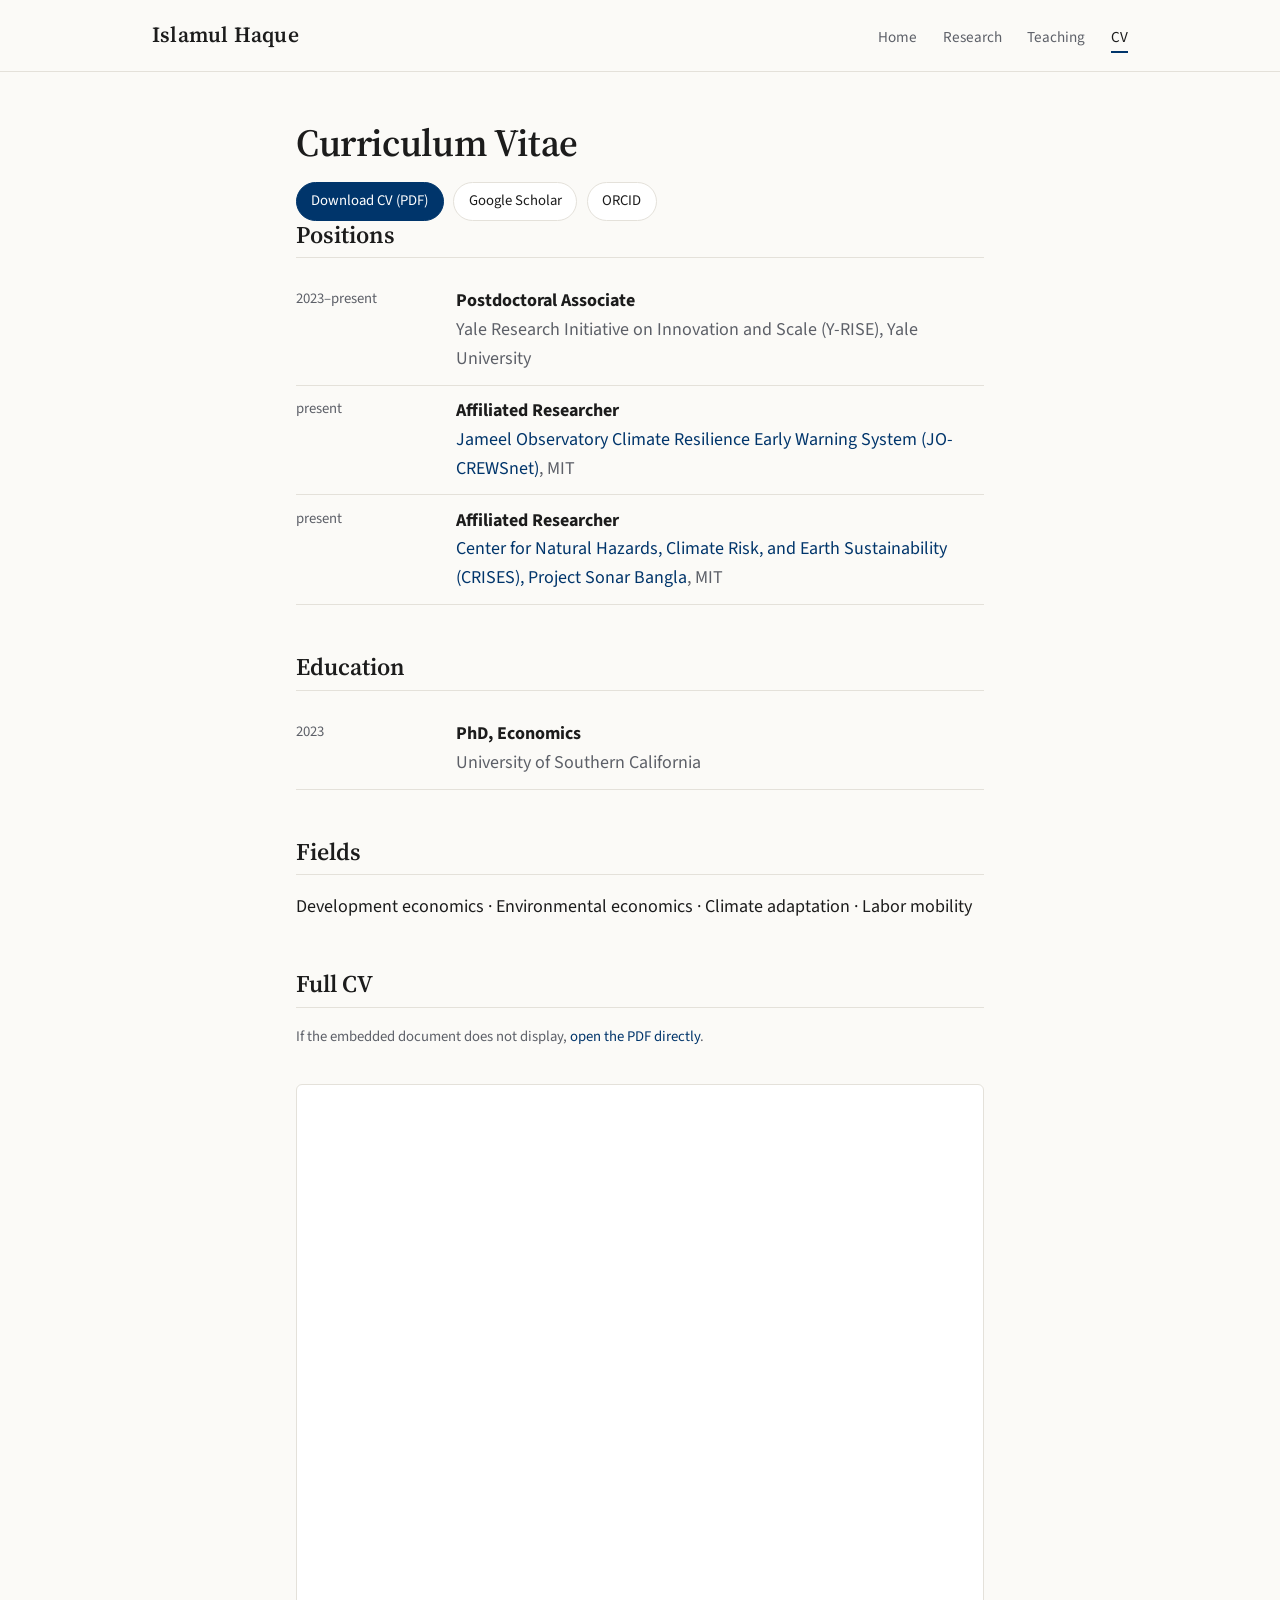
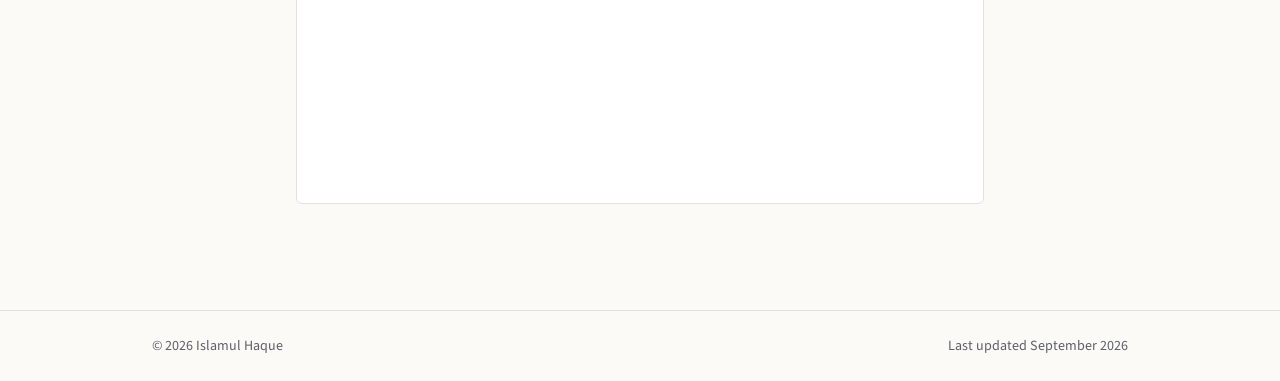
==== cv.html @ ca8a9d82 "Add files via upload" ====
<!DOCTYPE html>
<html lang="en">
<head>
<meta charset="utf-8">
<meta name="viewport" content="width=device-width, initial-scale=1">
<title>CV — Islamul Haque</title>
<meta name="description" content="Curriculum vitae of Islamul Haque, Postdoctoral Associate at Y-RISE, Yale University.">
<link rel="icon" href="favicon.svg" type="image/svg+xml">
<link rel="preconnect" href="https://fonts.googleapis.com">
<link rel="preconnect" href="https://fonts.gstatic.com" crossorigin>
<link href="https://fonts.googleapis.com/css2?family=Source+Sans+3:wght@400;500;600&family=Source+Serif+4:opsz,wght@8..60,400;8..60,600&display=swap" rel="stylesheet">
<link rel="stylesheet" href="style.css">
</head>
<body>

<header class="site-header">
  <div class="inner">
    <a class="brand" href="index.html">Islamul Haque</a>
    <nav class="nav" aria-label="Primary">
      <a href="index.html">Home</a>
      <a href="research.html">Research</a>
      <a href="teaching.html">Teaching</a>
      <a href="cv.html" aria-current="page">CV</a>
    </nav>
  </div>
</header>

<main class="measure">
  <h1>Curriculum Vitae</h1>
  <ul class="links" style="margin-top:1rem">
    <li><a class="primary" href="cv/Islamul_Haque_CV.pdf">Download CV (PDF)</a></li>
    <li><a href="https://scholar.google.com/citations?user=nuevPPMAAAAJ&amp;hl=en">Google Scholar</a></li>
    <li><a href="https://orcid.org/0009-0000-2946-0447">ORCID</a></li>
  </ul>

  <h2>Positions</h2>
  <div class="cv-section">
    <div class="when">2023–present</div>
    <div><strong>Postdoctoral Associate</strong><br><span class="muted">Yale Research Initiative on Innovation and Scale (Y-RISE), Yale University</span></div>
  </div>
  <div class="cv-section">
    <div class="when">present</div>
    <div><strong>Affiliated Researcher</strong><br><span class="muted"><a href="https://jo-crewsnet.mit.edu/">Jameel Observatory Climate Resilience Early Warning System (JO-CREWSnet)</a>, MIT</span></div>
  </div>
  <div class="cv-section">
    <div class="when">present</div>
    <div><strong>Affiliated Researcher</strong><br><span class="muted"><a href="https://crises.mit.edu/bangladesh/">Center for Natural Hazards, Climate Risk, and Earth Sustainability (CRISES), Project Sonar Bangla</a>, MIT</span></div>
  </div>

  <h2>Education</h2>
  <div class="cv-section">
    <div class="when">2023</div>
    <div><strong>PhD, Economics</strong><br><span class="muted">University of Southern California</span></div>
  </div>

  <h2>Fields</h2>
  <p>Development economics · Environmental economics · Climate adaptation · Labor mobility</p>

  <h2>Full CV</h2>
  <p class="muted small">If the embedded document does not display, <a href="cv/Islamul_Haque_CV.pdf">open the PDF directly</a>.</p>
  <iframe class="cv-frame" src="cv/Islamul_Haque_CV.pdf" title="Curriculum vitae of Islamul Haque"></iframe>
</main>

<footer class="site-footer">
  <div class="inner">
    <span>© 2026 Islamul Haque</span>
    <span>Last updated September 2026</span>
  </div>
</footer>

</body>
</html>
---- style.css ----
/* Islamul Haque — academic site stylesheet */
:root {
  --bg: #fbfaf7;
  --surface: #ffffff;
  --ink: #1c1c1c;
  --muted: #5d6068;
  --line: #e4e1da;
  --accent: #00356b;      /* Yale blue */
  --accent-soft: #e8eef6;
  --tag: #f1efe9;
  --measure: 46rem;
  --font-serif: "Source Serif 4", Georgia, "Times New Roman", serif;
  --font-sans: "Source Sans 3", "Source Sans Pro", -apple-system, "Segoe UI", Helvetica, Arial, sans-serif;
}

* { box-sizing: border-box; }
html { -webkit-text-size-adjust: 100%; scroll-behavior: smooth; }
body {
  margin: 0;
  background: var(--bg);
  color: var(--ink);
  font-family: var(--font-sans);
  font-size: 1.125rem;
  line-height: 1.6;
}
a { color: var(--accent); text-decoration: none; }
a:hover { text-decoration: underline; text-underline-offset: 3px; }
img { max-width: 100%; display: block; }

/* Header */
.site-header {
  border-bottom: 1px solid var(--line);
  background: var(--bg);
}
.site-header .inner {
  max-width: 64rem;
  margin: 0 auto;
  padding: 1.1rem 1.5rem;
  display: flex;
  align-items: baseline;
  justify-content: space-between;
  gap: 1rem;
  flex-wrap: wrap;
}
.brand {
  font-family: var(--font-serif);
  font-size: 1.35rem;
  font-weight: 600;
  color: var(--ink);
  letter-spacing: 0.01em;
}
.brand:hover { text-decoration: none; color: var(--accent); }
.nav { display: flex; gap: 1.6rem; font-size: 0.95rem; }
.nav a { color: var(--muted); padding-bottom: 2px; border-bottom: 2px solid transparent; }
.nav a:hover { color: var(--ink); text-decoration: none; }
.nav a[aria-current="page"] { color: var(--ink); border-bottom-color: var(--accent); }

/* Layout */
main { max-width: 64rem; margin: 0 auto; padding: 3rem 1.5rem 4rem; }
.measure { max-width: var(--measure); }
h1, h2, h3 { font-family: var(--font-serif); font-weight: 600; line-height: 1.2; margin: 0; }
h1 { font-size: 2.4rem; letter-spacing: -0.01em; }
h2 { font-size: 1.5rem; margin: 3rem 0 1.1rem; padding-bottom: 0.5rem; border-bottom: 1px solid var(--line); }
h2:first-of-type { margin-top: 0; }
h3 { font-size: 1.15rem; }
p { margin: 0 0 1rem; }
.lede { font-size: 1.15rem; color: var(--muted); font-family: var(--font-serif); margin-bottom: 1.4rem; }
.muted { color: var(--muted); }
.small { font-size: 0.92rem; }

/* Home hero */
.hero {
  display: grid;
  grid-template-columns: 220px 1fr;
  gap: 2.5rem;
  align-items: start;
  margin-bottom: 3rem;
}
.hero .photo img {
  width: 220px; height: 260px; object-fit: cover;
  border-radius: 4px;
  box-shadow: 0 1px 2px rgba(0,0,0,.08), 0 8px 24px rgba(0,0,0,.08);
}
.hero .photo .placeholder {
  width: 220px; height: 260px; border-radius: 4px;
  background: var(--accent-soft); color: var(--accent);
  display: flex; align-items: center; justify-content: center;
  font-size: 0.85rem; text-align: center; padding: 1rem;
}
.hero .title { font-size: 1.05rem; color: var(--muted); margin: 0.4rem 0 1.2rem; }

.links { display: flex; flex-wrap: wrap; gap: 0.6rem; margin: 1.4rem 0 0; padding: 0; list-style: none; }
.links a {
  display: inline-block; padding: 0.42rem 0.9rem;
  border: 1px solid var(--line); border-radius: 999px;
  background: var(--surface); color: var(--ink); font-size: 0.92rem;
}
.links a:hover { border-color: var(--accent); color: var(--accent); text-decoration: none; }
.links a.primary { background: var(--accent); border-color: var(--accent); color: #fff; }
.links a.primary:hover { background: #002a55; color: #fff; }

/* Cards */
.card {
  background: var(--accent-soft);
  border-top: 3px solid var(--accent);
  padding: 1.4rem 1.6rem 1.5rem;
  margin: 0 0 1.5rem;
}
.card .kicker {
  font-size: 0.78rem; letter-spacing: 0.12em; text-transform: uppercase;
  color: var(--accent); font-weight: 600; margin-bottom: 0.5rem;
}

/* Fields / two-column info */
.info-grid {
  display: grid; grid-template-columns: 1fr 1fr; gap: 2rem;
  margin-top: 2.5rem;
}
.info-grid dl { margin: 0; }
.info-grid dt { font-weight: 600; font-size: 0.8rem; letter-spacing: 0.1em; text-transform: uppercase; color: var(--muted); margin-top: 1rem; }
.info-grid dt:first-child { margin-top: 0; }
.info-grid dd { margin: 0.2rem 0 0; }

/* Papers */
.paper { padding: 1.3rem 0; border-bottom: 1px solid var(--line); }
.paper:last-child { border-bottom: none; }
.paper h3 { margin-bottom: 0.3rem; }
.paper h3 a { color: var(--ink); }
.paper h3 a:hover { color: var(--accent); }
.paper .meta { color: var(--muted); font-size: 0.95rem; margin-bottom: 0.4rem; }
.paper .summary { margin-bottom: 0.6rem; }
.tag {
  display: inline-block; font-size: 0.74rem; letter-spacing: 0.08em; text-transform: uppercase;
  background: var(--tag); color: var(--muted); padding: 0.15rem 0.55rem; border-radius: 3px;
  margin-left: 0.4rem; vertical-align: middle; font-weight: 600;
}
.tag.jmp { background: var(--accent); color: #fff; }
.actions { display: flex; flex-wrap: wrap; gap: 0.9rem; font-size: 0.92rem; align-items: center; }
.actions a { font-weight: 500; }
details { margin-top: 0.5rem; }
details summary {
  cursor: pointer; color: var(--accent); font-size: 0.92rem; font-weight: 500;
  list-style: none; display: inline-flex; align-items: center; gap: 0.35rem;
}
details summary::-webkit-details-marker { display: none; }
details summary::before { content: "+"; font-weight: 600; width: 0.9em; display: inline-block; }
details[open] summary::before { content: "–"; }
details .abstract { margin-top: 0.6rem; padding: 0.9rem 1.1rem; background: var(--surface); border: 1px solid var(--line); border-radius: 4px; font-size: 0.97rem; }
details .abstract p:last-child { margin-bottom: 0; }

ul.plain { list-style: none; padding: 0; margin: 0; }
ul.plain li { padding: 0.55rem 0; border-bottom: 1px solid var(--line); }
ul.plain li:last-child { border-bottom: none; }

/* Teaching */
.course { padding: 0.9rem 0; border-bottom: 1px solid var(--line); display: grid; grid-template-columns: 9rem 1fr; gap: 1rem; }
.course:last-child { border-bottom: none; }
.course .term { color: var(--muted); font-size: 0.92rem; padding-top: 0.15rem; }
.course .name { font-weight: 600; }

/* CV */
.cv-frame { width: 100%; height: 80vh; border: 1px solid var(--line); border-radius: 6px; background: #fff; margin-top: 1.2rem; }
.cv-section { display: grid; grid-template-columns: 9rem 1fr; gap: 1rem; padding: 0.7rem 0; border-bottom: 1px solid var(--line); }
.cv-section:last-child { border-bottom: none; }
.cv-section .when { color: var(--muted); font-size: 0.92rem; }

/* Footer */
.site-footer { border-top: 1px solid var(--line); margin-top: 2rem; }
.site-footer .inner {
  max-width: 64rem; margin: 0 auto; padding: 1.5rem;
  display: flex; justify-content: space-between; gap: 1rem; flex-wrap: wrap;
  color: var(--muted); font-size: 0.88rem;
}

/* Responsive */
@media (max-width: 720px) {
  main { padding: 2rem 1.2rem 3rem; }
  h1 { font-size: 1.9rem; }
  .hero { grid-template-columns: 1fr; gap: 1.5rem; }
  .hero .photo img, .hero .photo .placeholder { width: 160px; height: 190px; }
  .info-grid { grid-template-columns: 1fr; gap: 1.2rem; }
  .course, .cv-section { grid-template-columns: 1fr; gap: 0.2rem; }
  .nav { gap: 1.1rem; }
}
@media print {
  .site-header, .site-footer, .links, .actions { display: none; }
  body { background: #fff; }
}
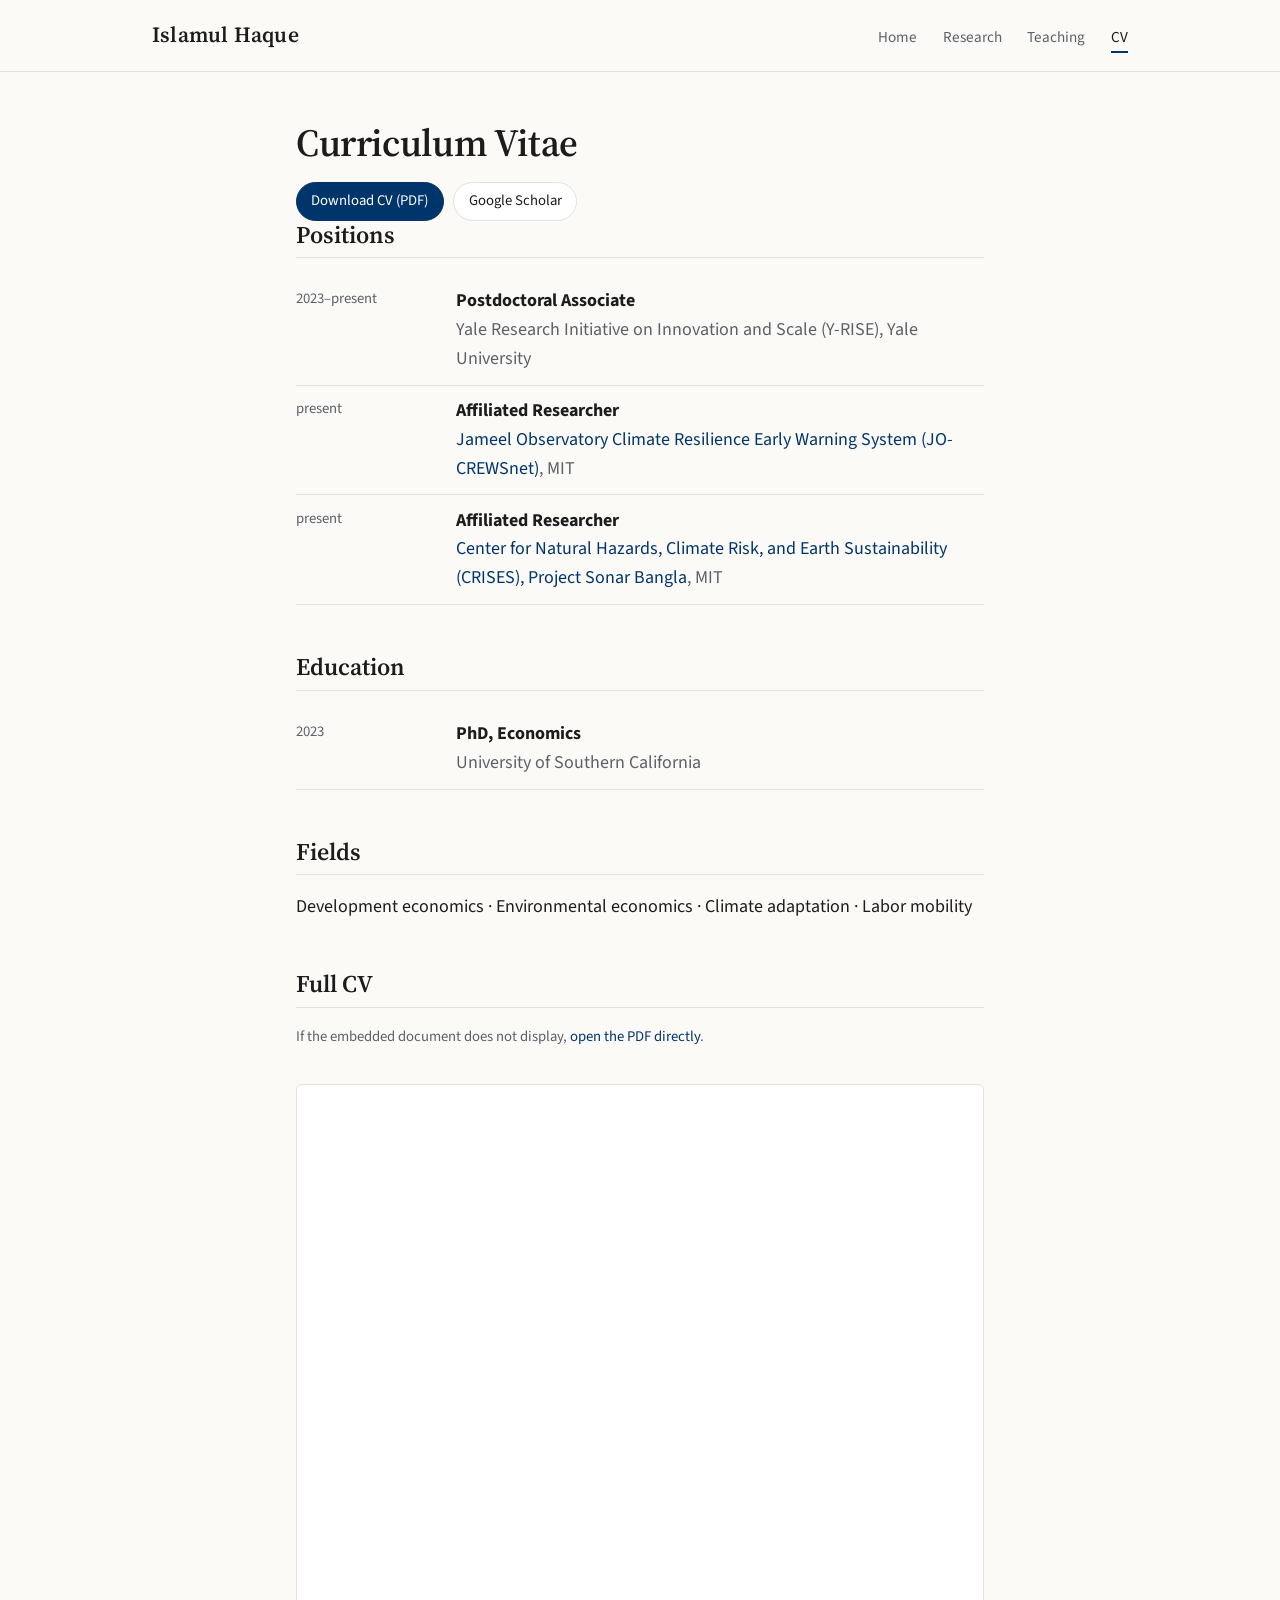
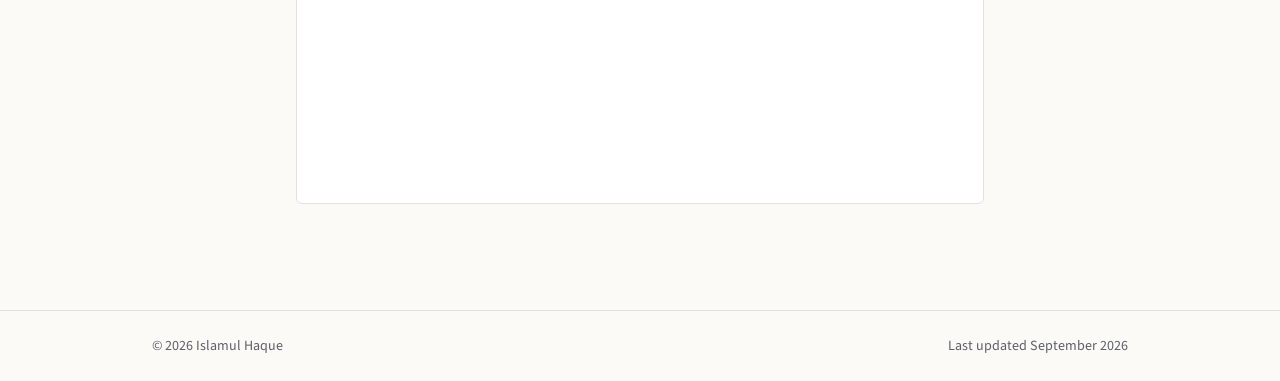
==== commit 4a75ac02: "Add files via upload" ====
--- a/cv.html
+++ b/cv.html
@@ -30,7 +30,6 @@
   <ul class="links" style="margin-top:1rem">
     <li><a class="primary" href="cv/Islamul_Haque_CV.pdf">Download CV (PDF)</a></li>
     <li><a href="https://scholar.google.com/citations?user=nuevPPMAAAAJ&amp;hl=en">Google Scholar</a></li>
-    <li><a href="https://orcid.org/0009-0000-2946-0447">ORCID</a></li>
   </ul>
 
   <h2>Positions</h2>
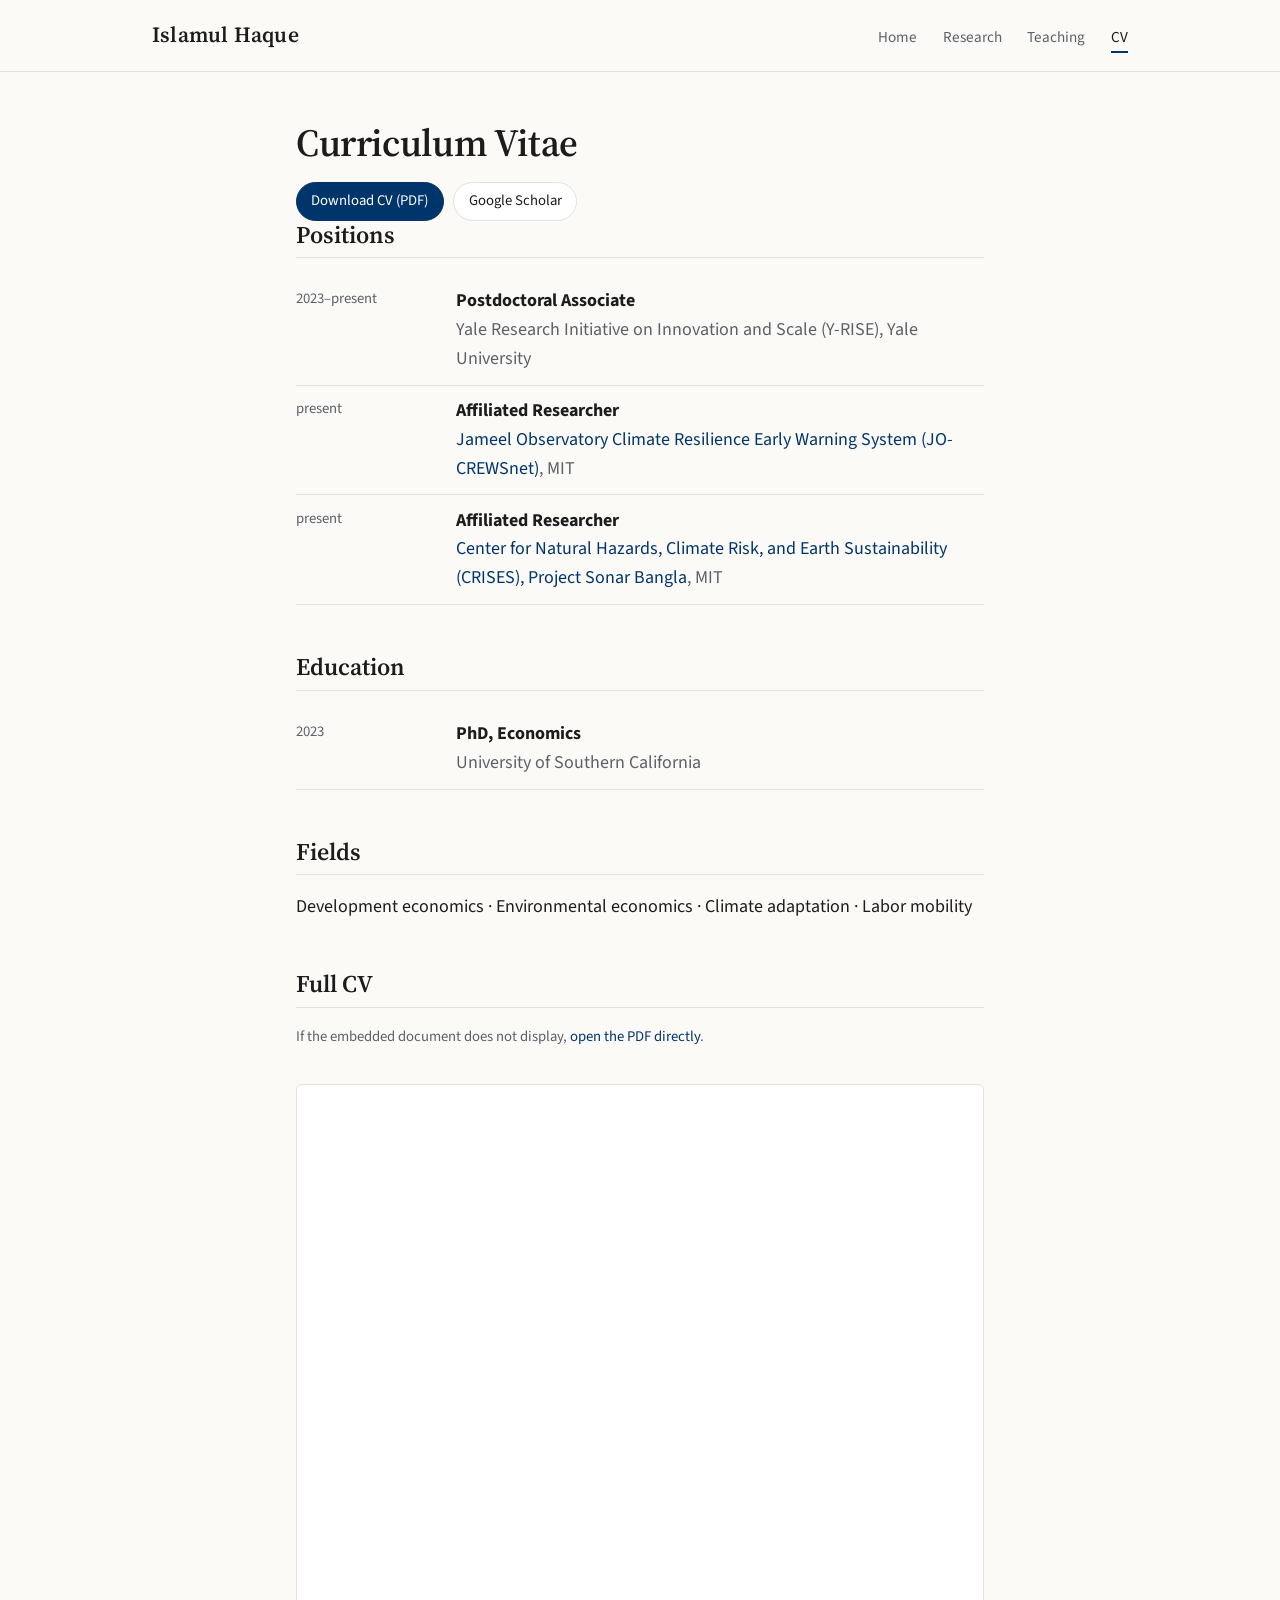
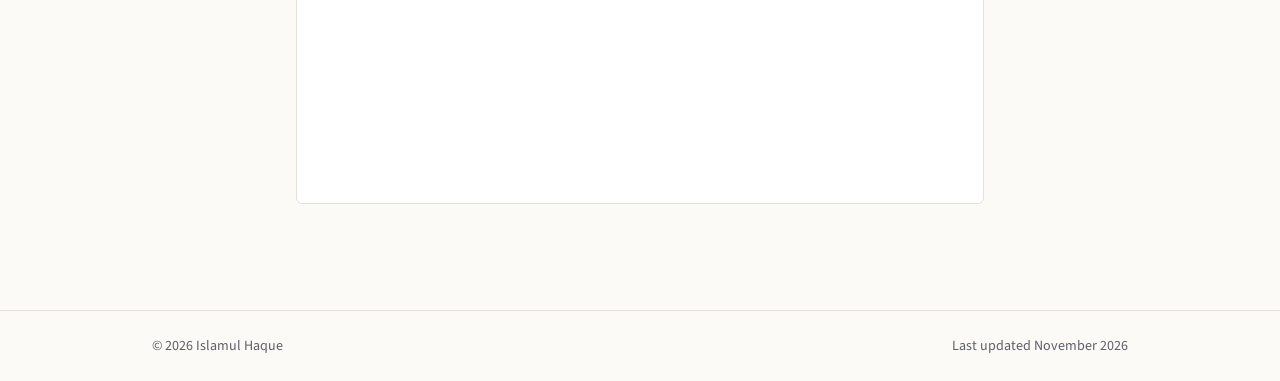
==== commit 6d0f597c: "Add files via upload" ====
--- a/cv.html
+++ b/cv.html
@@ -9,6 +9,7 @@
 <link rel="preconnect" href="https://fonts.googleapis.com">
 <link rel="preconnect" href="https://fonts.gstatic.com" crossorigin>
 <link href="https://fonts.googleapis.com/css2?family=Source+Sans+3:wght@400;500;600&family=Source+Serif+4:opsz,wght@8..60,400;8..60,600&display=swap" rel="stylesheet">
+<link rel="canonical" href="https://islamulhaque.com/cv.html">
 <link rel="stylesheet" href="style.css">
 </head>
 <body>
@@ -63,7 +64,7 @@
 <footer class="site-footer">
   <div class="inner">
     <span>© 2026 Islamul Haque</span>
-    <span>Last updated September 2026</span>
+    <span>Last updated November 2026</span>
   </div>
 </footer>
 
